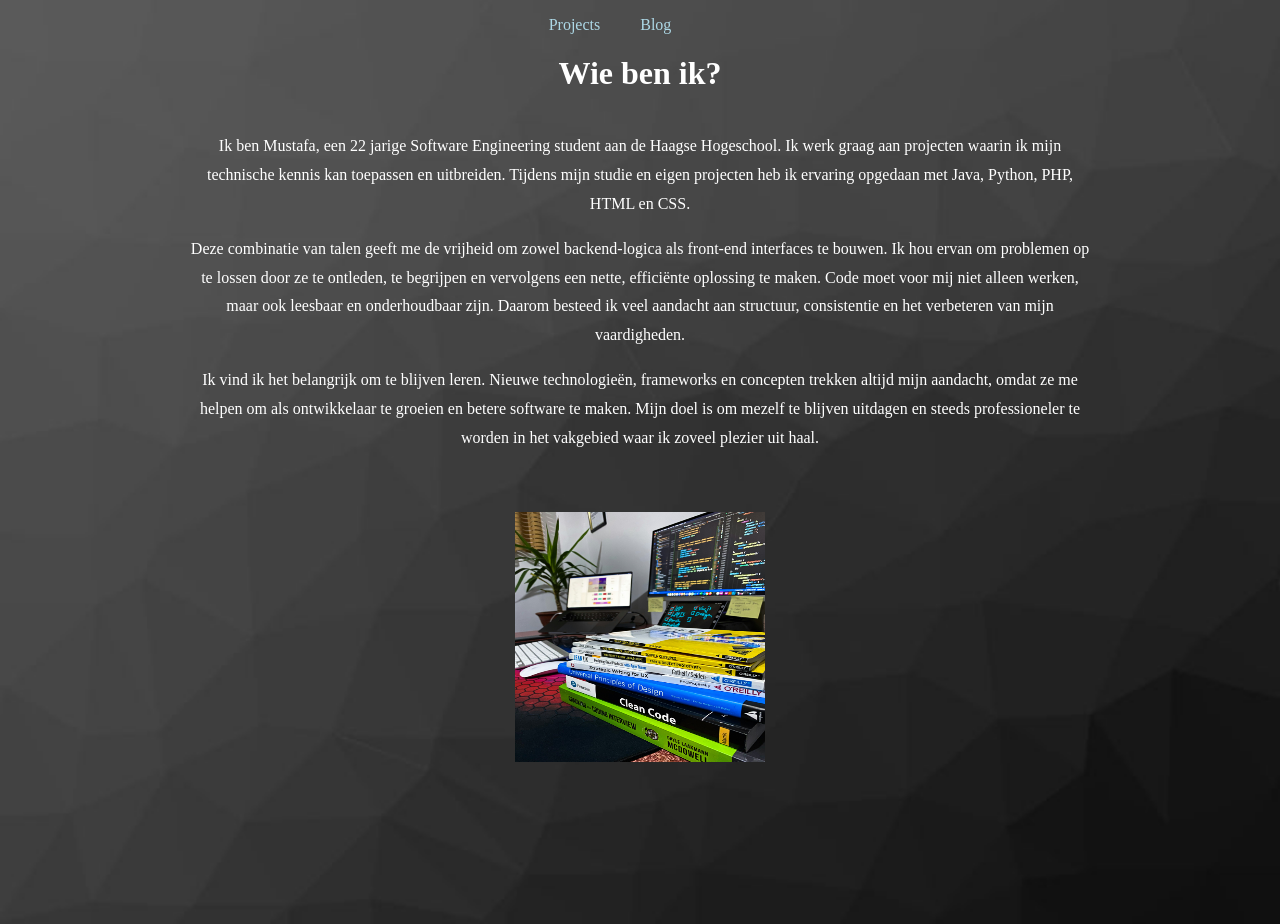
==== index.html @ 1a85268e "Rename main page to index" ====
<!doctype html>
<html lang="nl">
<head>
    <meta charset="UTF-8">
    <meta name="viewport" content="width=device-width, initial-scale=1">
    <title>wie ben ik</title>
    <link rel="stylesheet" href="styles.css">
    <link href="https://fonts.googleapis.com/css2?family=Merriweather:ital,opsz,wght@0,18..144,300..900;1,18..144,300..900&display=swap" rel="stylesheet">

</head>
<body>
    <div class="dropdown">
        <ul class="dropdown-content">
            <li><a href="projects.html">Projects</a></li>
            <li><a href="blog.html">Blog</a></li>
        </ul>
    </div>
    
    <h1 class="h1">Wie ben ik?</h1>
    <div class="whoamitxt">
        <p>Ik ben Mustafa, een 22 jarige Software Engineering student aan de Haagse Hogeschool. Ik werk graag aan projecten waarin ik mijn technische kennis kan toepassen en uitbreiden. Tijdens mijn studie en eigen projecten heb ik ervaring opgedaan met Java, Python, PHP, HTML en CSS.</p> 
        <p>Deze combinatie van talen geeft me de vrijheid om zowel backend-logica als front-end interfaces te bouwen.

        Ik hou ervan om problemen op te lossen door ze te ontleden, te begrijpen en vervolgens een nette, efficiënte oplossing te maken. Code moet voor mij niet alleen werken, maar ook leesbaar en onderhoudbaar zijn. Daarom besteed ik veel aandacht aan structuur, consistentie en het verbeteren van mijn vaardigheden.</p>

        <p>Ik vind ik het belangrijk om te blijven leren. Nieuwe technologieën, frameworks en concepten trekken altijd mijn aandacht, omdat ze me helpen om als ontwikkelaar te groeien en betere software te maken. Mijn doel is om mezelf te blijven uitdagen en steeds professioneler te worden in het vakgebied waar ik zoveel plezier uit haal.</p>
    </div>
    <div class="afbeeldingen-whoami"><img class="afbeelding-html" src="nangialai-stoman-1Lt1ny9nGWY-unsplash.jpg" alt="programming-books"></div>
</body>
</html>
---- styles.css ----
.dropdown ul{
display: flex;
justify-content: center;
padding-right: 100px;
list-style: none;
gap: 40px;
color: lightblue;
}

.dropdown a{
display: inline-block;
text-decoration: none;
color: lightblue;
transition: color 0.3s ease;
}

.dropdown a:hover{
    color: #4adb07
}

body{
    background-image: url('black-trianglify.jpg');
    min-height: 100vh;
    background-size: cover;
    background-position: center;
    background-repeat: no-repeat;
    font-family: "Press Start 2P"
}

p{
    text-align: center;
}

.whoamitxt{
    color: white;
    max-width: 900px;
    margin: 40px auto;
    padding: 0 25px;
    line-height: 1.8;
}

.afbeeldingen-whoami{
    display: flex;
    justify-content: center;
}

.afbeeldingen-blog{
    display: flex;
    gap:20px;
    justify-content: center;
}

.afbeelding-html1{
    width: 500px;
    margin: auto;
}

.afbeelding-html2{
    width: 500px;
    margin: auto;
}

.afbeelding-html{
    display: block;
    width: 250px;
    margin: 20px auto 0;
    height: 250px;
}

.blogtekst{
    max-width: 700px;
    margin: 40px auto;
    padding: 0 25px;
    color:white;
}

.h1{
    text-align: center;
    color:white
}

li {
    list-style: none;
    text-align: center;
}

.hotelsimclick{
    width: 300px;
    display: block;
    margin: 20px auto 0;
    display: inline-block;
    padding: 0;
    transition: transform 0.2s ease;
}

.fototext a:hover .hotelsimclick,
.fototext a:focus .hotelsimclick {
    transform: scale(1.05);
}

.fototext a {
    display: inline-block;
    text-decoration: none;
}

.hover_tekst{
    display: block;
    text-decoration: none;
    list-style: none;
    opacity: 0;
    transform: translateY(-10px);
    transition: opacity 0.3s ease;
    text-align: center;
    margin-top: 10px;
    color: white;
}

.fototext a:hover .hover_tekst,
.fototext a:focus .hover_tekst {
    opacity: 1;
    transform: translateY(0px);
}

.fototext a,
.fototext a:visited,
.fototext a:hover {
    text-decoration: none;
}
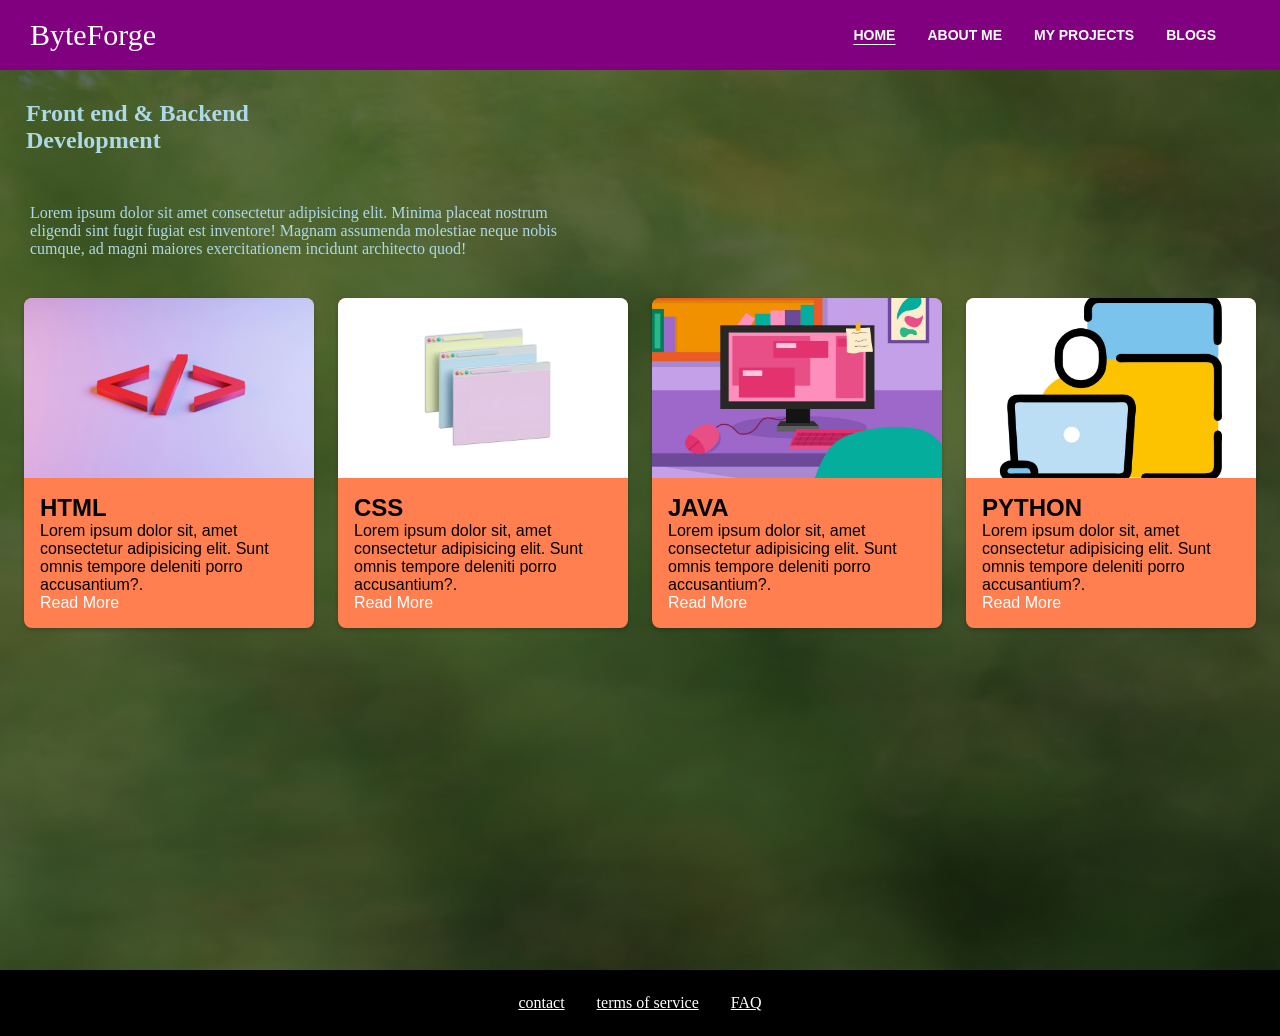
==== commit bbe5cdf2: "Publish portfolio website" ====
--- a/index.html
+++ b/index.html
@@ -1,30 +1,102 @@
 <!doctype html>
 <html lang="nl">
-<head>
-    <meta charset="UTF-8">
-    <meta name="viewport" content="width=device-width, initial-scale=1">
-    <title>wie ben ik</title>
-    <link rel="stylesheet" href="styles.css">
-    <link href="https://fonts.googleapis.com/css2?family=Merriweather:ital,opsz,wght@0,18..144,300..900;1,18..144,300..900&display=swap" rel="stylesheet">
-
-</head>
-<body>
-    <div class="dropdown">
-        <ul class="dropdown-content">
-            <li><a href="projects.html">Projects</a></li>
-            <li><a href="blog.html">Blog</a></li>
+  <head>
+    <meta charset="UTF-8" />
+    <meta name="viewport" content="width=device-width, initial-scale=1.0" />
+    <link rel="stylesheet" href="index.css" />
+    <title>homepage</title>
+  </head>
+  <body>
+    <header>
+      <section>
+        <div>
+          <a href="index.html" class="iconlink">
+            <span class="logo">ByteForge</span>
+          </a>
+        </div>
+        <nav class="navbar">
+          <ul>
+            <li><a href="index.html" class="active">HOME</a></li>
+            <li><a href="whoami.html">ABOUT ME</a></li>
+            <li><a href="projects.html">MY PROJECTS</a></li>
+            <li><a href="blog.html">BLOGS</a></li>
+          </ul>
+        </nav>
+      </section>
+    </header>
+    <main>
+      <section>
+        <div class="content">
+          <h1 class="title">Front end & Backend<br />Development</h1>
+          <p class="par">
+            Lorem ipsum dolor sit amet consectetur adipisicing elit. Minima
+            placeat nostrum <br />eligendi sint fugit fugiat est inventore!
+            Magnam assumenda molestiae neque nobis <br />cumque, ad magni
+            maiores exercitationem incidunt architecto quod!
+          </p>
+          <div class="cardcontainer">
+            <div class="card">
+              <img src="htmlkaart.jpg" alt="htmlkaart" />
+              <div class="cardcontent">
+                <h2>HTML</h2>
+                <p>
+                  Lorem ipsum dolor sit, amet consectetur adipisicing elit. Sunt
+                  omnis tempore deleniti porro accusantium?.
+                </p>
+                <a href="#" class="button">Read More</a>
+              </div>
+            </div>
+            <div class="card">
+              <img src="csskaart.jpg" alt="csskaart" />
+              <div class="cardcontent">
+                <h2>CSS</h2>
+                <p>
+                  Lorem ipsum dolor sit, amet consectetur adipisicing elit. Sunt
+                  omnis tempore deleniti porro accusantium?.
+                </p>
+                <a href="#" class="button">Read More</a>
+              </div>
+            </div>
+            <div class="card">
+              <img src="javakaart.jpg" alt="javakaart" />
+              <div class="cardcontent">
+                <h2>JAVA</h2>
+                <p>
+                  Lorem ipsum dolor sit, amet consectetur adipisicing elit. Sunt
+                  omnis tempore deleniti porro accusantium?.
+                </p>
+                <a href="#" class="button">Read More</a>
+              </div>
+            </div>
+            <div class="card">
+              <img src="pythonkaart.jpg" alt="pthonkaart" />
+              <div class="cardcontent">
+                <h2>PYTHON</h2>
+                <p>
+                  Lorem ipsum dolor sit, amet consectetur adipisicing elit. Sunt
+                  omnis tempore deleniti porro accusantium?.
+                </p>
+                <a href="#" class="button">Read More</a>
+              </div>
+            </div>
+          </div>
+        </div>
+      </section>
+    </main>
+    <footer>
+      <section>
+        <ul>
+          <li>
+            <a href="#">contact</a>
+          </li>
+          <li>
+            <a href="#">terms of service</a>
+          </li>
+          <li>
+            <a href="#">FAQ</a>
+          </li>
         </ul>
-    </div>
-    
-    <h1 class="h1">Wie ben ik?</h1>
-    <div class="whoamitxt">
-        <p>Ik ben Mustafa, een 22 jarige Software Engineering student aan de Haagse Hogeschool. Ik werk graag aan projecten waarin ik mijn technische kennis kan toepassen en uitbreiden. Tijdens mijn studie en eigen projecten heb ik ervaring opgedaan met Java, Python, PHP, HTML en CSS.</p> 
-        <p>Deze combinatie van talen geeft me de vrijheid om zowel backend-logica als front-end interfaces te bouwen.
-
-        Ik hou ervan om problemen op te lossen door ze te ontleden, te begrijpen en vervolgens een nette, efficiënte oplossing te maken. Code moet voor mij niet alleen werken, maar ook leesbaar en onderhoudbaar zijn. Daarom besteed ik veel aandacht aan structuur, consistentie en het verbeteren van mijn vaardigheden.</p>
-
-        <p>Ik vind ik het belangrijk om te blijven leren. Nieuwe technologieën, frameworks en concepten trekken altijd mijn aandacht, omdat ze me helpen om als ontwikkelaar te groeien en betere software te maken. Mijn doel is om mezelf te blijven uitdagen en steeds professioneler te worden in het vakgebied waar ik zoveel plezier uit haal.</p>
-    </div>
-    <div class="afbeeldingen-whoami"><img class="afbeelding-html" src="nangialai-stoman-1Lt1ny9nGWY-unsplash.jpg" alt="programming-books"></div>
-</body>
-</html>+      </section>
+    </footer>
+  </body>
+</html>
--- a/index.css
+++ b/index.css
@@ -0,0 +1,45 @@
+@import url("shared.css");
+
+* {
+  margin: 0px;
+  padding: 0px;
+  box-sizing: border-box;
+}
+
+.button {
+  text-decoration: none;
+  color: white;
+}
+
+.cardcontainer {
+  display: flex;
+  width: 100%;
+  justify-content: center;
+  flex-wrap: wrap;
+  gap: 24px;
+  margin-top: 40px;
+  padding: 0 24px 40px;
+  font-family: sans-serif;
+}
+
+.card {
+  width: min(100%, 325px);
+  flex: 1 1 280px;
+  max-width: 325px;
+  background-color: coral;
+  border-radius: 8px;
+  overflow: hidden;
+  box-shadow: 0px 2px 4px rgba(0, 0, 0, 0.2);
+}
+
+.card img {
+  display: block;
+  width: 100%;
+  height: 180px;
+  object-fit: cover;
+}
+
+.cardcontent {
+  padding: 16px;
+  text-decoration: none;
+}
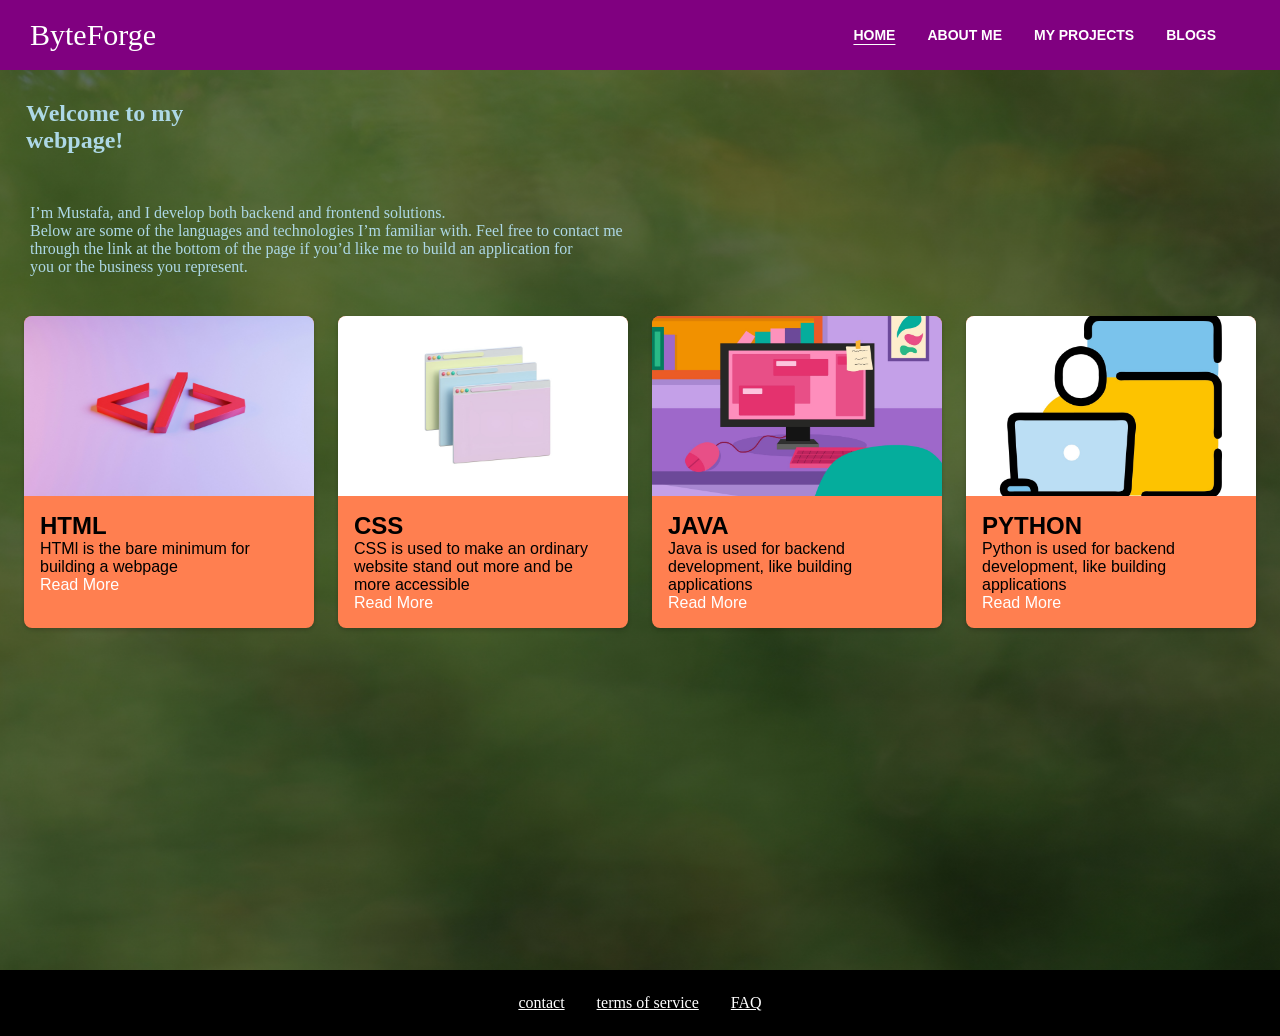
==== commit 814131f9: "Update blog layout and content" ====
--- a/index.html
+++ b/index.html
@@ -27,22 +27,21 @@
     <main>
       <section>
         <div class="content">
-          <h1 class="title">Front end & Backend<br />Development</h1>
+          <h1 class="title">Welcome to my<br />webpage!</h1>
           <p class="par">
-            Lorem ipsum dolor sit amet consectetur adipisicing elit. Minima
-            placeat nostrum <br />eligendi sint fugit fugiat est inventore!
-            Magnam assumenda molestiae neque nobis <br />cumque, ad magni
-            maiores exercitationem incidunt architecto quod!
+            I’m Mustafa, and I develop both backend and frontend solutions.<br />
+            Below are some of the languages and technologies I’m familiar with.
+            Feel free to contact me<br />
+            through the link at the bottom of the page if you’d like me to build
+            an application for<br />
+            you or the business you represent.<br />
           </p>
           <div class="cardcontainer">
             <div class="card">
               <img src="htmlkaart.jpg" alt="htmlkaart" />
               <div class="cardcontent">
                 <h2>HTML</h2>
-                <p>
-                  Lorem ipsum dolor sit, amet consectetur adipisicing elit. Sunt
-                  omnis tempore deleniti porro accusantium?.
-                </p>
+                <p>HTMl is the bare minimum for building a webpage</p>
                 <a href="#" class="button">Read More</a>
               </div>
             </div>
@@ -51,8 +50,8 @@
               <div class="cardcontent">
                 <h2>CSS</h2>
                 <p>
-                  Lorem ipsum dolor sit, amet consectetur adipisicing elit. Sunt
-                  omnis tempore deleniti porro accusantium?.
+                  CSS is used to make an ordinary website stand out more and be
+                  more accessible
                 </p>
                 <a href="#" class="button">Read More</a>
               </div>
@@ -62,8 +61,8 @@
               <div class="cardcontent">
                 <h2>JAVA</h2>
                 <p>
-                  Lorem ipsum dolor sit, amet consectetur adipisicing elit. Sunt
-                  omnis tempore deleniti porro accusantium?.
+                  Java is used for backend development, like building
+                  applications
                 </p>
                 <a href="#" class="button">Read More</a>
               </div>
@@ -73,8 +72,8 @@
               <div class="cardcontent">
                 <h2>PYTHON</h2>
                 <p>
-                  Lorem ipsum dolor sit, amet consectetur adipisicing elit. Sunt
-                  omnis tempore deleniti porro accusantium?.
+                  Python is used for backend development, like building
+                  applications
                 </p>
                 <a href="#" class="button">Read More</a>
               </div>
--- a/index.css
+++ b/index.css
@@ -1,5 +1,3 @@
-@import url("shared.css");
-
 * {
   margin: 0px;
   padding: 0px;
@@ -43,3 +41,189 @@
   padding: 16px;
   text-decoration: none;
 }
+
+* {
+  margin: 0px;
+  padding: 0px;
+  box-sizing: border-box;
+}
+
+footer a {
+  background-color: black;
+  color: white;
+}
+
+footer {
+  display: flex;
+  justify-content: center;
+  background-color: black;
+  padding: 24px;
+}
+
+footer li {
+  display: flex;
+  gap: 32px;
+  list-style: none;
+  flex-wrap: wrap;
+  justify-content: center;
+  text-decoration: underline;
+}
+
+footer ul {
+  display: flex;
+  gap: 32px;
+  flex-wrap: wrap;
+  justify-content: center;
+  list-style: none;
+}
+
+main {
+  width: 100%;
+  min-height: 100vh;
+  background:
+    linear-gradient(to top, rgba(0, 0, 0, 0.5) 50%, rgba(0, 0, 0, 0.5) 50%),
+    url(backgroundwebsite.jpg);
+  background-size: cover;
+  background-position: center top;
+  background-repeat: no-repeat;
+  display: flex;
+  flex-direction: column;
+  min-height: 100vh;
+}
+
+header {
+  display: flex;
+  justify-content: space-between;
+  align-items: center;
+  width: 100%;
+  background-color: purple;
+}
+
+.navbar,
+.logo {
+  min-height: 10px;
+  height: 70px;
+  flex-grow: 0;
+  padding-right: 5%;
+}
+
+.iconlink {
+  color: white;
+  margin-left: 30px;
+  margin-top: 20px;
+}
+
+.logo {
+  font-size: 30px;
+}
+
+header section {
+  display: flex;
+  justify-content: space-between;
+  align-items: center;
+  width: 100%;
+}
+
+.navbar ul {
+  float: left;
+  display: flex;
+  align-items: center;
+  gap: 32px;
+}
+
+.navbar ul li {
+  list-style: none;
+  margin: 27px 0 0;
+  font-size: 14px;
+  width: auto;
+}
+
+.navbar li a {
+  text-decoration: none;
+  color: white;
+  font-family: Arial;
+  font-weight: bold;
+  transition: 0.4s ease-in-out;
+  display: inline-block;
+  justify-content: space-between;
+}
+
+.navbar ul li a:hover {
+  color: orangered;
+}
+
+.navbar ul li a.active {
+  text-decoration: underline;
+  text-underline-offset: 4px;
+}
+
+.iconlink {
+  text-decoration: none;
+}
+
+.content {
+  display: flex;
+  flex-grow: 5;
+  flex-direction: column;
+}
+
+.title {
+  padding-left: 26px;
+  padding-top: 30px;
+  color: lightblue;
+}
+
+.par {
+  padding-left: 30px;
+  padding-top: 50px;
+  color: lightblue;
+}
+
+@media (max-width: 768px) {
+  header section {
+    gap: 20px;
+    padding: 12px 20px;
+  }
+
+  .navbar,
+  .logo {
+    height: auto;
+    padding-right: 0;
+  }
+
+  .iconlink {
+    margin: 0;
+  }
+
+  .navbar ul {
+    float: none;
+    flex-wrap: wrap;
+    justify-content: flex-end;
+    gap: 20px;
+  }
+
+  .navbar ul li {
+    margin: 0;
+  }
+
+  .navbar li a {
+    white-space: nowrap;
+  }
+}
+
+@media (max-width: 480px) {
+  header section {
+    flex-direction: column;
+    gap: 12px;
+    padding: 12px 16px;
+  }
+
+  .navbar {
+    width: 100%;
+  }
+
+  .navbar ul {
+    justify-content: center;
+    gap: 12px;
+  }
+}
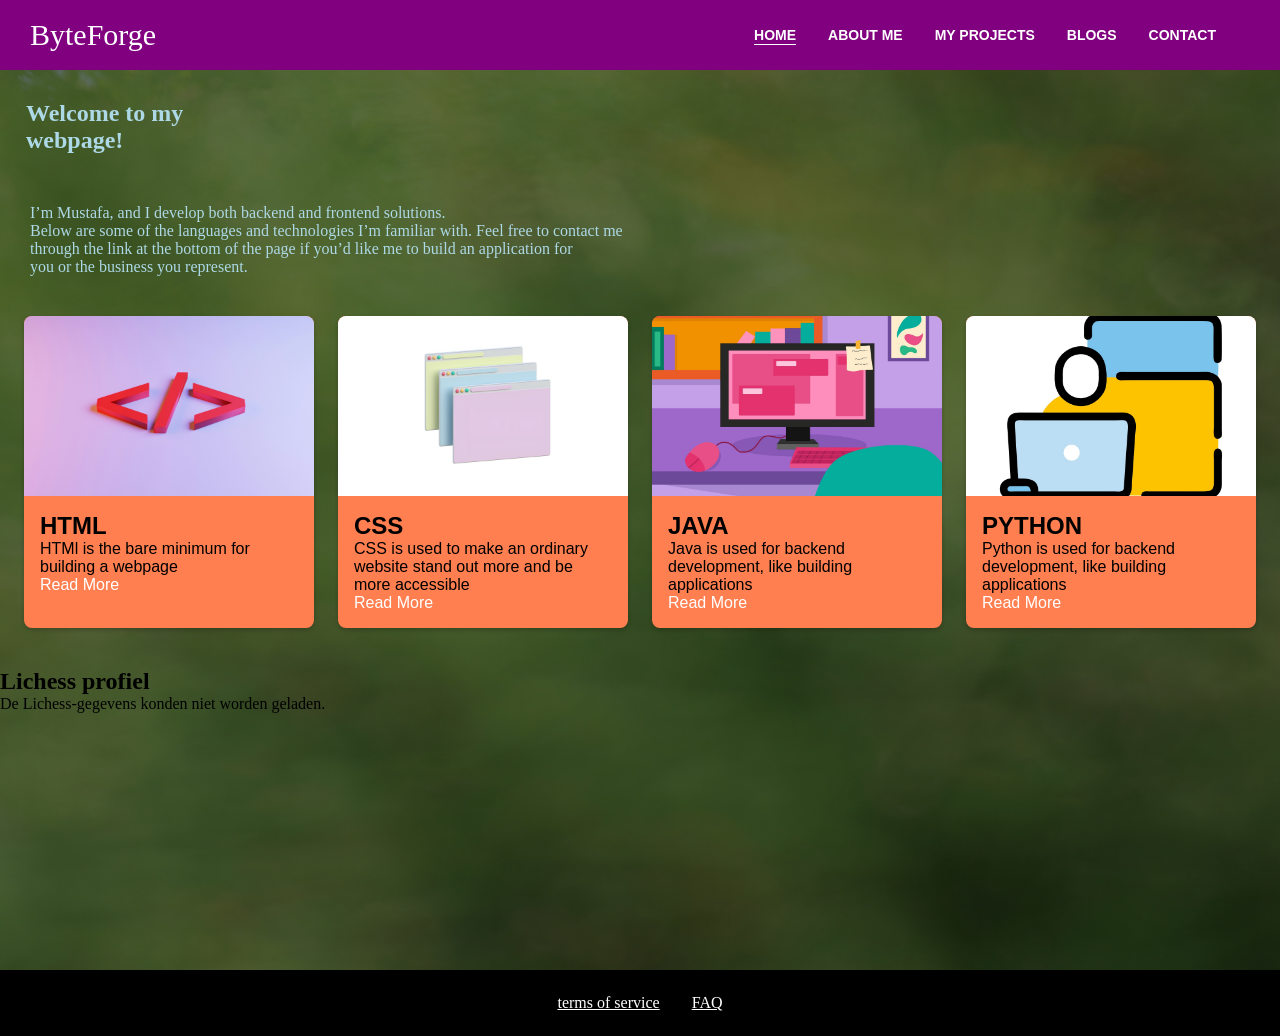
==== commit 2781640d: "Update portfolio pages and add contact section Co-authored-by: Copilot <223556219+Copilot@users.nore" ====
--- a/index.html
+++ b/index.html
@@ -4,6 +4,7 @@
     <meta charset="UTF-8" />
     <meta name="viewport" content="width=device-width, initial-scale=1.0" />
     <link rel="stylesheet" href="index.css" />
+    <script src="lichess.js" defer></script>
     <title>homepage</title>
   </head>
   <body>
@@ -20,6 +21,7 @@
             <li><a href="whoami.html">ABOUT ME</a></li>
             <li><a href="projects.html">MY PROJECTS</a></li>
             <li><a href="blog.html">BLOGS</a></li>
+            <li><a href="contact.html">CONTACT</a></li>
           </ul>
         </nav>
       </section>
@@ -42,7 +44,12 @@
               <div class="cardcontent">
                 <h2>HTML</h2>
                 <p>HTMl is the bare minimum for building a webpage</p>
-                <a href="#" class="button">Read More</a>
+                <a
+                  href="https://nl.wikipedia.org/wiki/HyperText_Markup_Language"
+                  class="button"
+                  target="_blank"
+                  >Read More</a
+                >
               </div>
             </div>
             <div class="card">
@@ -53,7 +60,12 @@
                   CSS is used to make an ordinary website stand out more and be
                   more accessible
                 </p>
-                <a href="#" class="button">Read More</a>
+                <a
+                  href="https://nl.wikipedia.org/wiki/Cascading_Style_Sheets"
+                  class="button"
+                  target="_blank"
+                  >Read More</a
+                >
               </div>
             </div>
             <div class="card">
@@ -64,7 +76,12 @@
                   Java is used for backend development, like building
                   applications
                 </p>
-                <a href="#" class="button">Read More</a>
+                <a
+                  href="https://nl.wikipedia.org/wiki/Java_(programmeertaal)"
+                  class="button"
+                  target="_blank"
+                  >Read More</a
+                >
               </div>
             </div>
             <div class="card">
@@ -75,19 +92,29 @@
                   Python is used for backend development, like building
                   applications
                 </p>
-                <a href="#" class="button">Read More</a>
+                <a
+                  href="https://nl.wikipedia.org/wiki/Python_(programmeertaal)"
+                  class="button"
+                  target="_blank"
+                  >Read More</a
+                >
               </div>
             </div>
           </div>
         </div>
+        <section id="lichess" class="lichess">
+          <h2>Lichess profiel</h2>
+
+          <p id="lichessData">Gegevens laden...</p>
+
+          <p id="blitzRating"></p>
+          <p id="rapidRating"></p>
+        </section>
       </section>
     </main>
     <footer>
       <section>
         <ul>
-          <li>
-            <a href="#">contact</a>
-          </li>
           <li>
             <a href="#">terms of service</a>
           </li>
